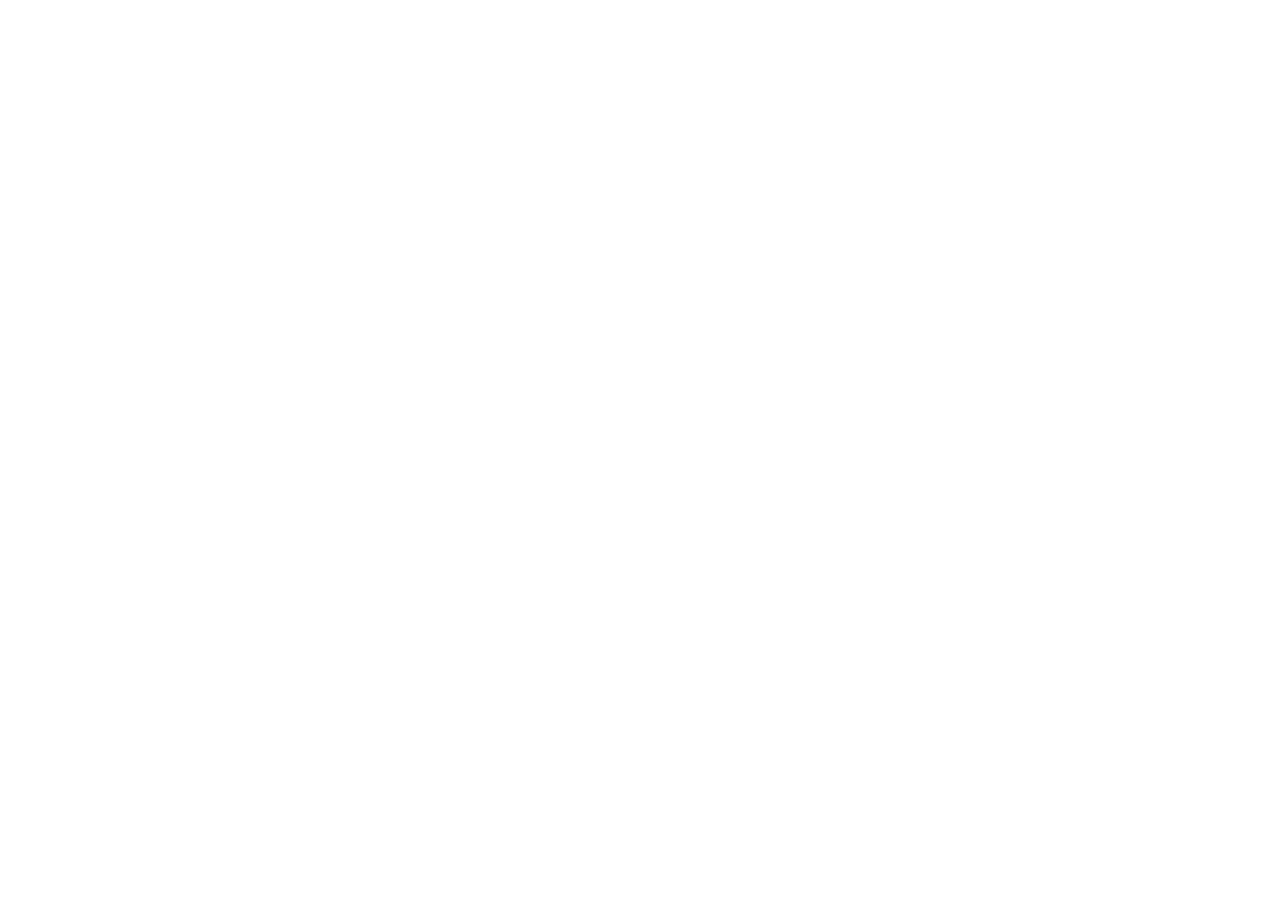
==== MemoryCardGame/index.html @ 34ca0350 "MemeoryCardGame started" ====
<!DOCTYPE html>
<html lang="en">
<head>
    <meta charset="UTF-8">
    <meta name="viewport" content="width=device-width, initial-scale=1.0">
    <title>MemoryCardGame</title>
    <link rel="stylesheet" href="./style.css">
    
</head>
<body>
    
</body>
<script src="./app.js"></script>
</html>
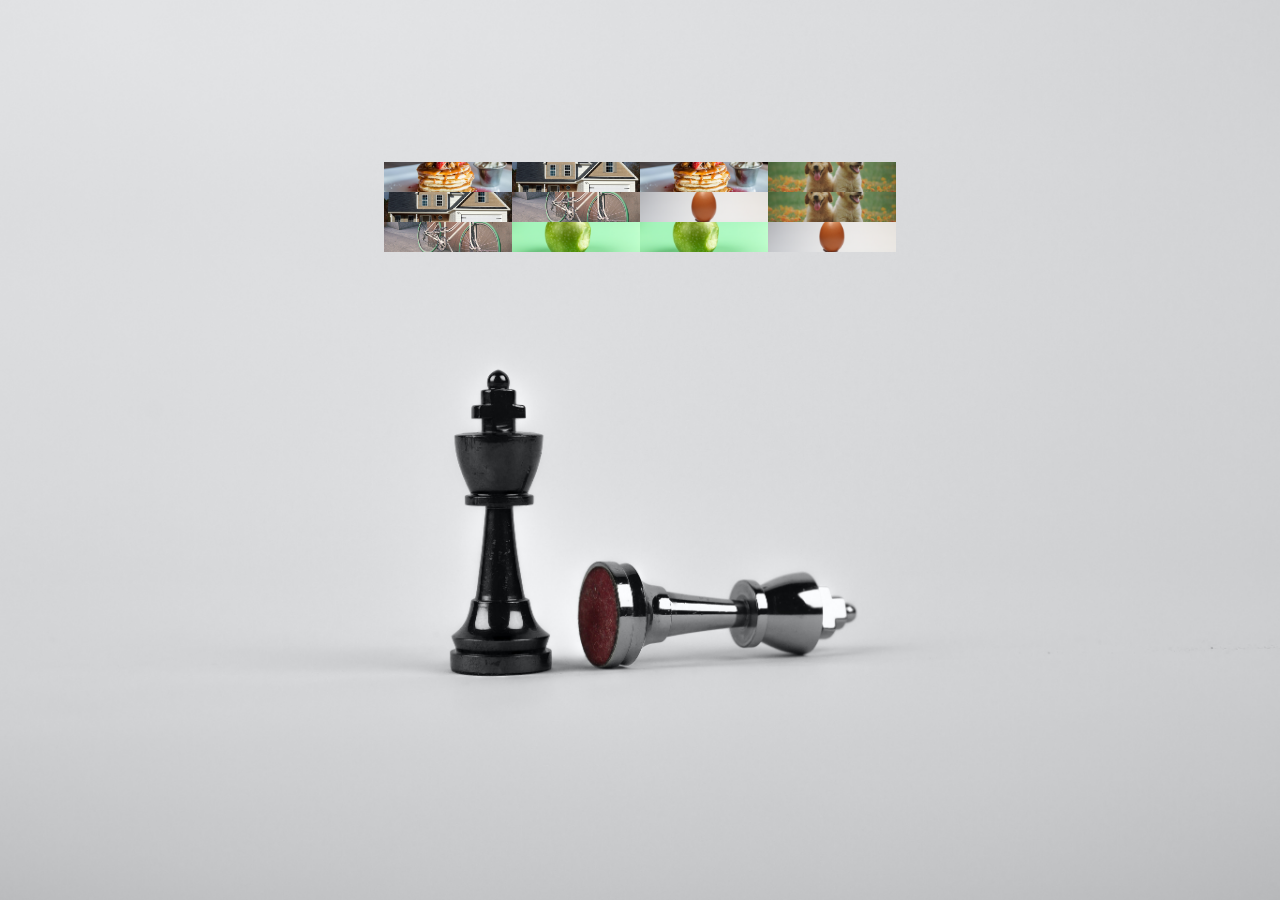
==== commit 5af68563: "add images and creates html and css and js file" ====
--- a/MemoryCardGame/index.html
+++ b/MemoryCardGame/index.html
@@ -8,7 +8,7 @@
     
 </head>
 <body>
-    
+    <div class="cards"></div>
 </body>
 <script src="./app.js"></script>
 </html>--- a/MemoryCardGame/style.css
+++ b/MemoryCardGame/style.css
@@ -0,0 +1,37 @@
+/* set the default padding and margin to 0 and set the box-sizing to border-box */
+*{
+    padding: 0;
+    margin: 0;
+    box-sizing: border-box;
+}
+
+html,body{
+    width: 100vw;
+    height: 100vh;
+    background-image: url('./images/bg.jpg');
+    background-position: center;
+    background-repeat: no-repeat;
+    background-size: cover;
+    
+}
+
+.cards{
+    width: 40vw;
+    background-color: black;
+    display: flex;
+    flex-direction: row;
+    flex-wrap: wrap;
+    justify-content: center;
+    align-items: center;
+    position: absolute;
+    top: 20%;
+    left: 50%;
+    transform: translate(-50%,-20%);
+}
+
+.card{
+    width: 25%;
+    height: 30px;
+    object-fit: cover;
+    object-position: center;
+}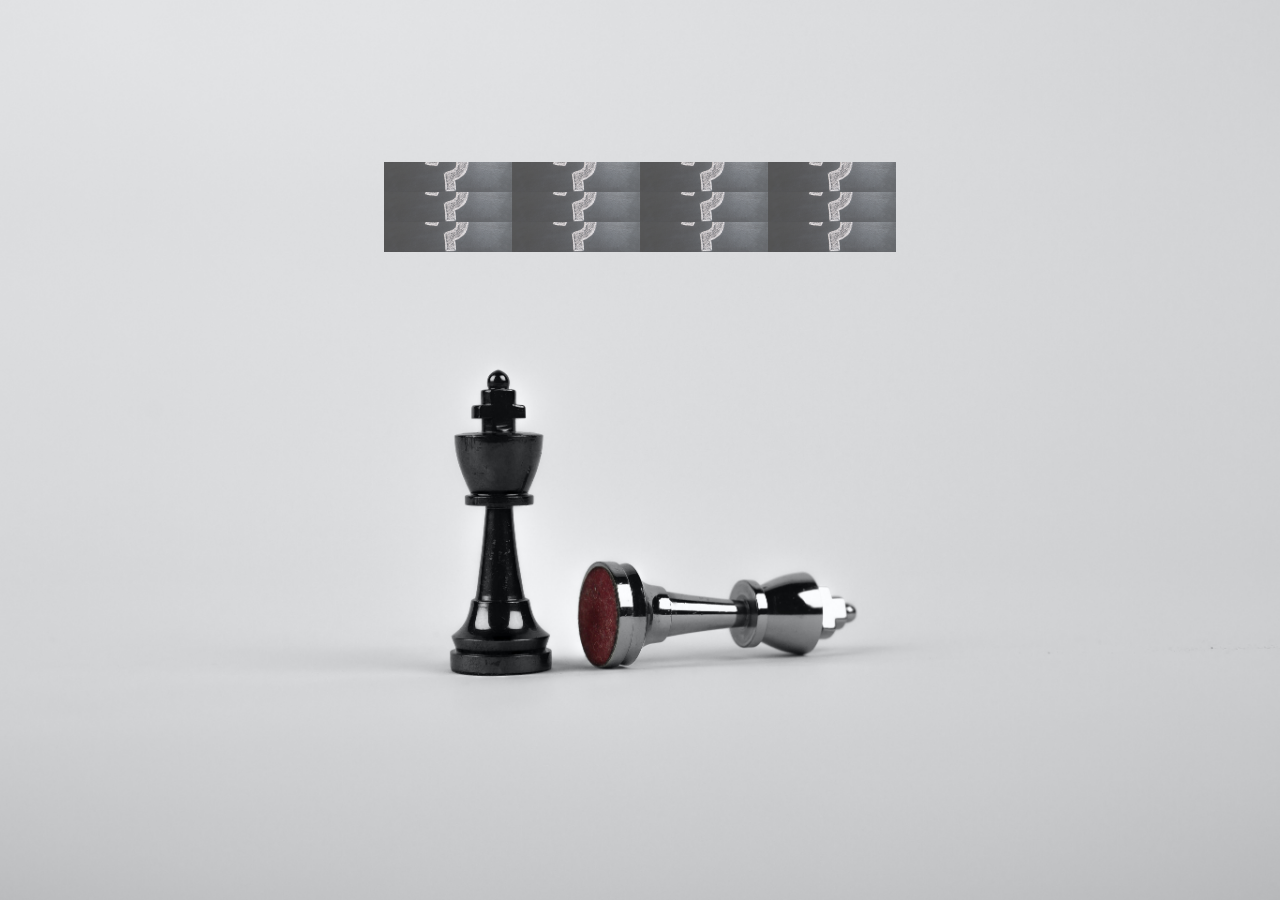
==== commit cd3c33ad: "finish the first sample of this game" ====
--- a/MemoryCardGame/index.html
+++ b/MemoryCardGame/index.html
@@ -9,6 +9,9 @@
 </head>
 <body>
     <div class="cards"></div>
+    <div class="win">
+        <p> You Win </p>
+    </div>
 </body>
 <script src="./app.js"></script>
 </html>--- a/MemoryCardGame/style.css
+++ b/MemoryCardGame/style.css
@@ -27,6 +27,7 @@
     top: 20%;
     left: 50%;
     transform: translate(-50%,-20%);
+    opacity: 0.7;
 }
 
 .card{
@@ -34,4 +35,44 @@
     height: 30px;
     object-fit: cover;
     object-position: center;
+    opacity: 1;
+}
+
+.win{
+    width: 100vw;
+    height: 100vh;
+    background-image: linear-gradient(to right , rgba(0,0,0,0.5),rgba(0,0,0,0.5));
+    position: absolute;
+    top: 0;
+    left: 0;
+    display: flex;
+    justify-content: center;
+    align-items: center;
+    opacity: 0;
+    pointer-events: none;
+
+}
+.win_{
+    animation: show 1s linear forwards;
+}
+
+@-webkit-keyframes show{
+    0%{
+        opacity: 0;
+    }
+    100%{
+        opacity: 1;
+    }
+}
+
+.win p{
+    color: white;
+    text-align: center;
+    width: 100px;
+    height: 30px;
+    border-radius: 10px;
+    display: flex;
+    justify-content: center;
+    align-items: center;
+    background-image:  linear-gradient(to right , rgba(0,0,0,0.9),rgba(0,0,0,0.9));;
 }